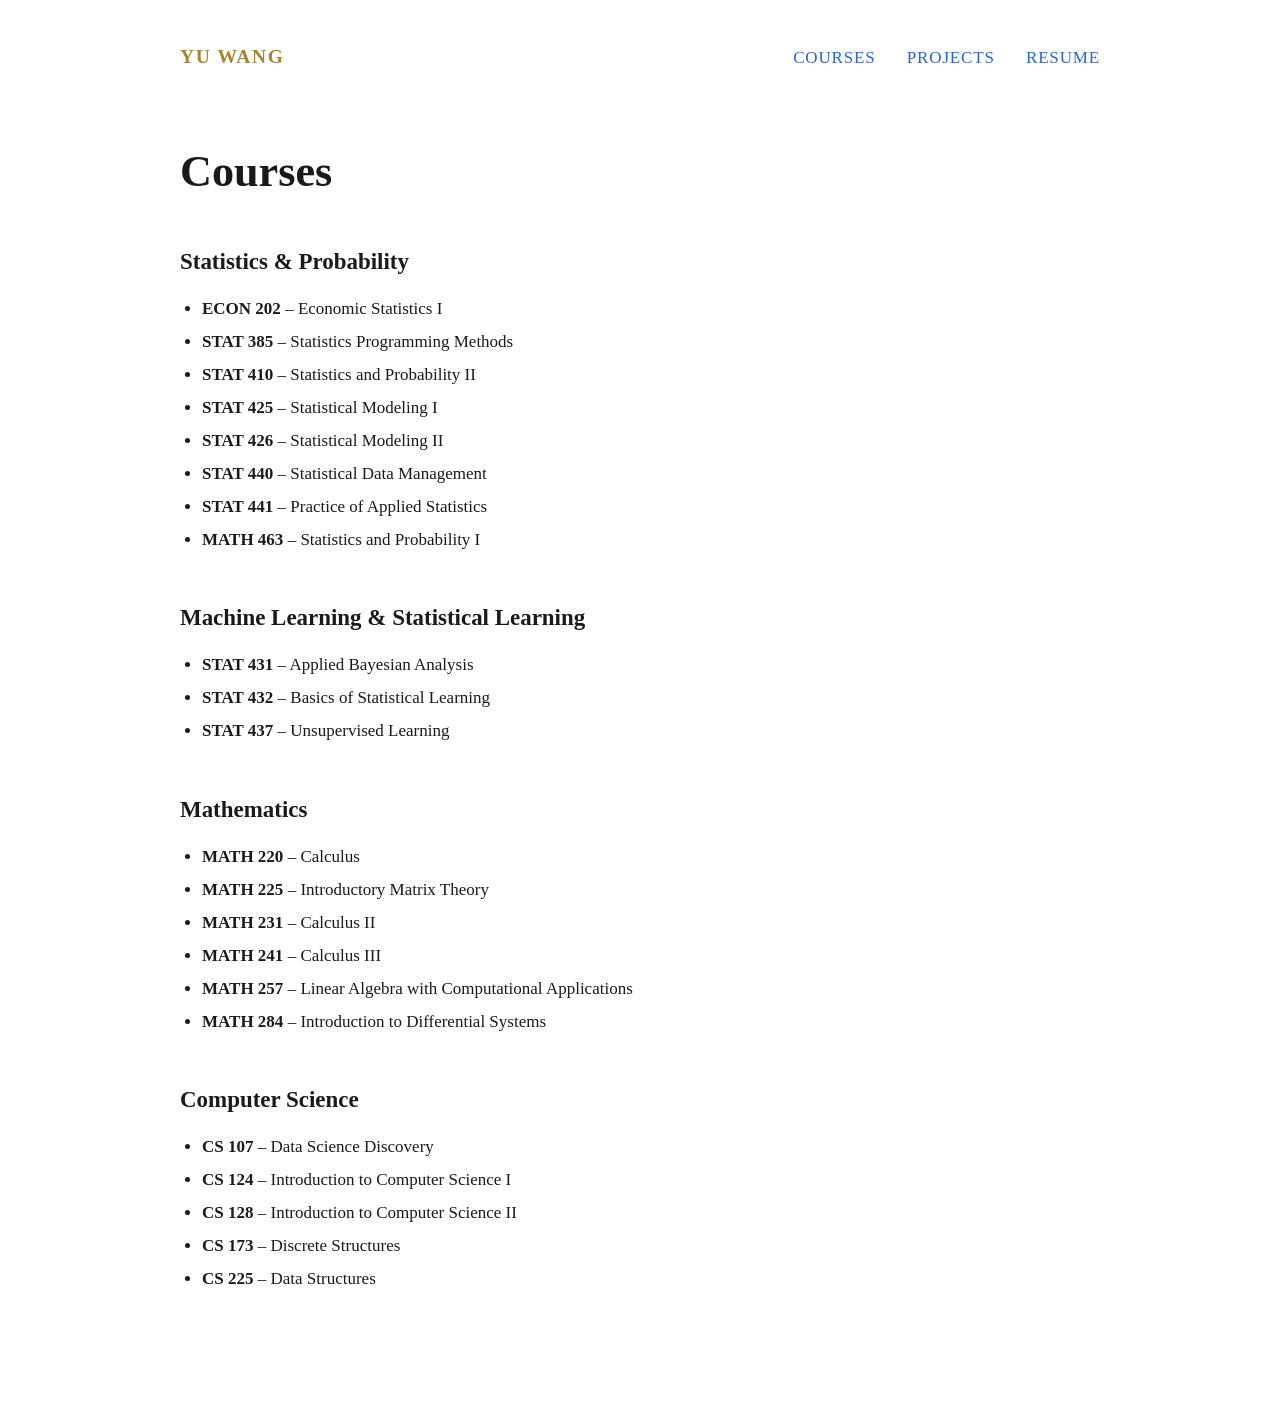
==== courses.html @ aae4cc12 "Initial commit: static portfolio site" ====
<!DOCTYPE html>
<html lang="en">
<head>
  <meta charset="UTF-8">
  <meta name="viewport" content="width=device-width, initial-scale=1.0">
  <title>Courses &middot; Yu Wang</title>
  <link rel="stylesheet" href="styles.css">
</head>
<body>
  <div class="container">
    <header class="topbar">
      <div class="site-name"><a href="index.html">Yu Wang</a></div>
      <nav class="nav">
        <a href="courses.html">Courses</a>
        <a href="projects.html">Projects</a>
        <a href="resume.html">Resume</a>
      </nav>
    </header>

    <main>
      <h1>Courses</h1>

      <h2>Statistics &amp; Probability</h2>
      <ul>
        <li><span class="course-num">ECON 202</span> &ndash; Economic Statistics I</li>
        <li><span class="course-num">STAT 385</span> &ndash; Statistics Programming Methods</li>
        <li><span class="course-num">STAT 410</span> &ndash; Statistics and Probability II</li>
        <li><span class="course-num">STAT 425</span> &ndash; Statistical Modeling I</li>
        <li><span class="course-num">STAT 426</span> &ndash; Statistical Modeling II</li>
        <li><span class="course-num">STAT 440</span> &ndash; Statistical Data Management</li>
        <li><span class="course-num">STAT 441</span> &ndash; Practice of Applied Statistics</li>
        <li><span class="course-num">MATH 463</span> &ndash; Statistics and Probability I</li>
      </ul>

      <h2>Machine Learning &amp; Statistical Learning</h2>
      <ul>
        <li><span class="course-num">STAT 431</span> &ndash; Applied Bayesian Analysis</li>
        <li><span class="course-num">STAT 432</span> &ndash; Basics of Statistical Learning</li>
        <li><span class="course-num">STAT 437</span> &ndash; Unsupervised Learning</li>
      </ul>

      <h2>Mathematics</h2>
      <ul>
        <li><span class="course-num">MATH 220</span> &ndash; Calculus</li>
        <li><span class="course-num">MATH 225</span> &ndash; Introductory Matrix Theory</li>
        <li><span class="course-num">MATH 231</span> &ndash; Calculus II</li>
        <li><span class="course-num">MATH 241</span> &ndash; Calculus III</li>
        <li><span class="course-num">MATH 257</span> &ndash; Linear Algebra with Computational Applications</li>
        <li><span class="course-num">MATH 284</span> &ndash; Introduction to Differential Systems</li>
      </ul>

      <h2>Computer Science</h2>
      <ul>
        <li><span class="course-num">CS 107</span> &ndash; Data Science Discovery</li>
        <li><span class="course-num">CS 124</span> &ndash; Introduction to Computer Science I</li>
        <li><span class="course-num">CS 128</span> &ndash; Introduction to Computer Science II</li>
        <li><span class="course-num">CS 173</span> &ndash; Discrete Structures</li>
        <li><span class="course-num">CS 225</span> &ndash; Data Structures</li>
      </ul>
    </main>
  </div>
</body>
</html>
---- styles.css ----
/* ---------- Base ---------- */
html {
  font-size: 17px;
}

body {
  font-family: Georgia, "Times New Roman", Times, serif;
  color: #1a1a1a;
  background: #ffffff;
  margin: 0;
  padding: 0;
  line-height: 1.7;
}

.container {
  max-width: 920px;
  margin: 0 auto;
  padding: 40px 40px 96px;
}

a {
  color: #2563eb;
  text-decoration: none;
}

a:hover {
  text-decoration: underline;
}

/* ---------- Top bar ---------- */
.topbar {
  display: flex;
  justify-content: space-between;
  align-items: baseline;
  flex-wrap: wrap;
  gap: 16px;
  margin: 0 0 72px;
}

.site-name {
  font-size: 1.15rem;
  font-weight: bold;
  letter-spacing: 0.08em;
  color: #A8842C;
  text-transform: uppercase;
}

.site-name a {
  color: inherit;
}

.site-name a:hover {
  text-decoration: none;
  color: #8e6f24;
}

.nav {
  font-size: 1rem;
  letter-spacing: 0.05em;
}

.nav a {
  margin-left: 26px;
  text-transform: uppercase;
}

.nav a:first-child {
  margin-left: 0;
}

.nav a:hover {
  color: #1e40af;
}

/* ---------- Headings ---------- */
h1 {
  font-size: 2.6rem;
  font-weight: bold;
  margin: 0 0 32px;
  line-height: 1.2;
}

h2 {
  font-size: 1.35rem;
  font-weight: bold;
  margin: 44px 0 14px;
}

/* ---------- Content ---------- */
p {
  margin: 0 0 18px;
}

ul {
  padding-left: 22px;
  margin: 0 0 18px;
}

li {
  margin-bottom: 4px;
}

.muted {
  color: #777;
}

/* Course number styling */
.course-num {
  font-weight: bold;
}

/* ---------- Projects ---------- */
.project {
  margin-bottom: 2em;
}

.project-title {
  font-weight: bold;
  font-family: Georgia, "Times New Roman", Times, serif;
  font-size: 1.15em;
  margin: 0 0 0.3em;
}

.project-context {
  font-style: italic;
  color: #666;
  font-size: 0.95em;
  margin: 0 0 0.3em;
}

.project-desc {
  margin: 0;
}

/* ---------- Avatar ---------- */
.avatar {
  float: right;
  width: 190px;
  height: 190px;
  border-radius: 50%;
  object-fit: cover;
  object-position: center 20%;
  margin: 0 0 16px 28px;
  border: 1px solid #e5e5e5;
  shape-outside: circle(50%);
}

.intro p {
  margin-bottom: 1.1em;
}

.intro::after {
  content: "";
  display: block;
  clear: both;
}

/* ---------- Responsive ---------- */
@media (max-width: 600px) {
  html {
    font-size: 16px;
  }

  .container {
    padding: 28px 22px 64px;
  }

  .topbar {
    margin-bottom: 44px;
  }

  .nav a {
    margin-left: 16px;
  }

  h1 {
    font-size: 2rem;
  }

  .avatar {
    float: none;
    display: block;
    margin: 0 auto 24px;
    width: 170px;
    height: 170px;
    shape-outside: none;
  }
}
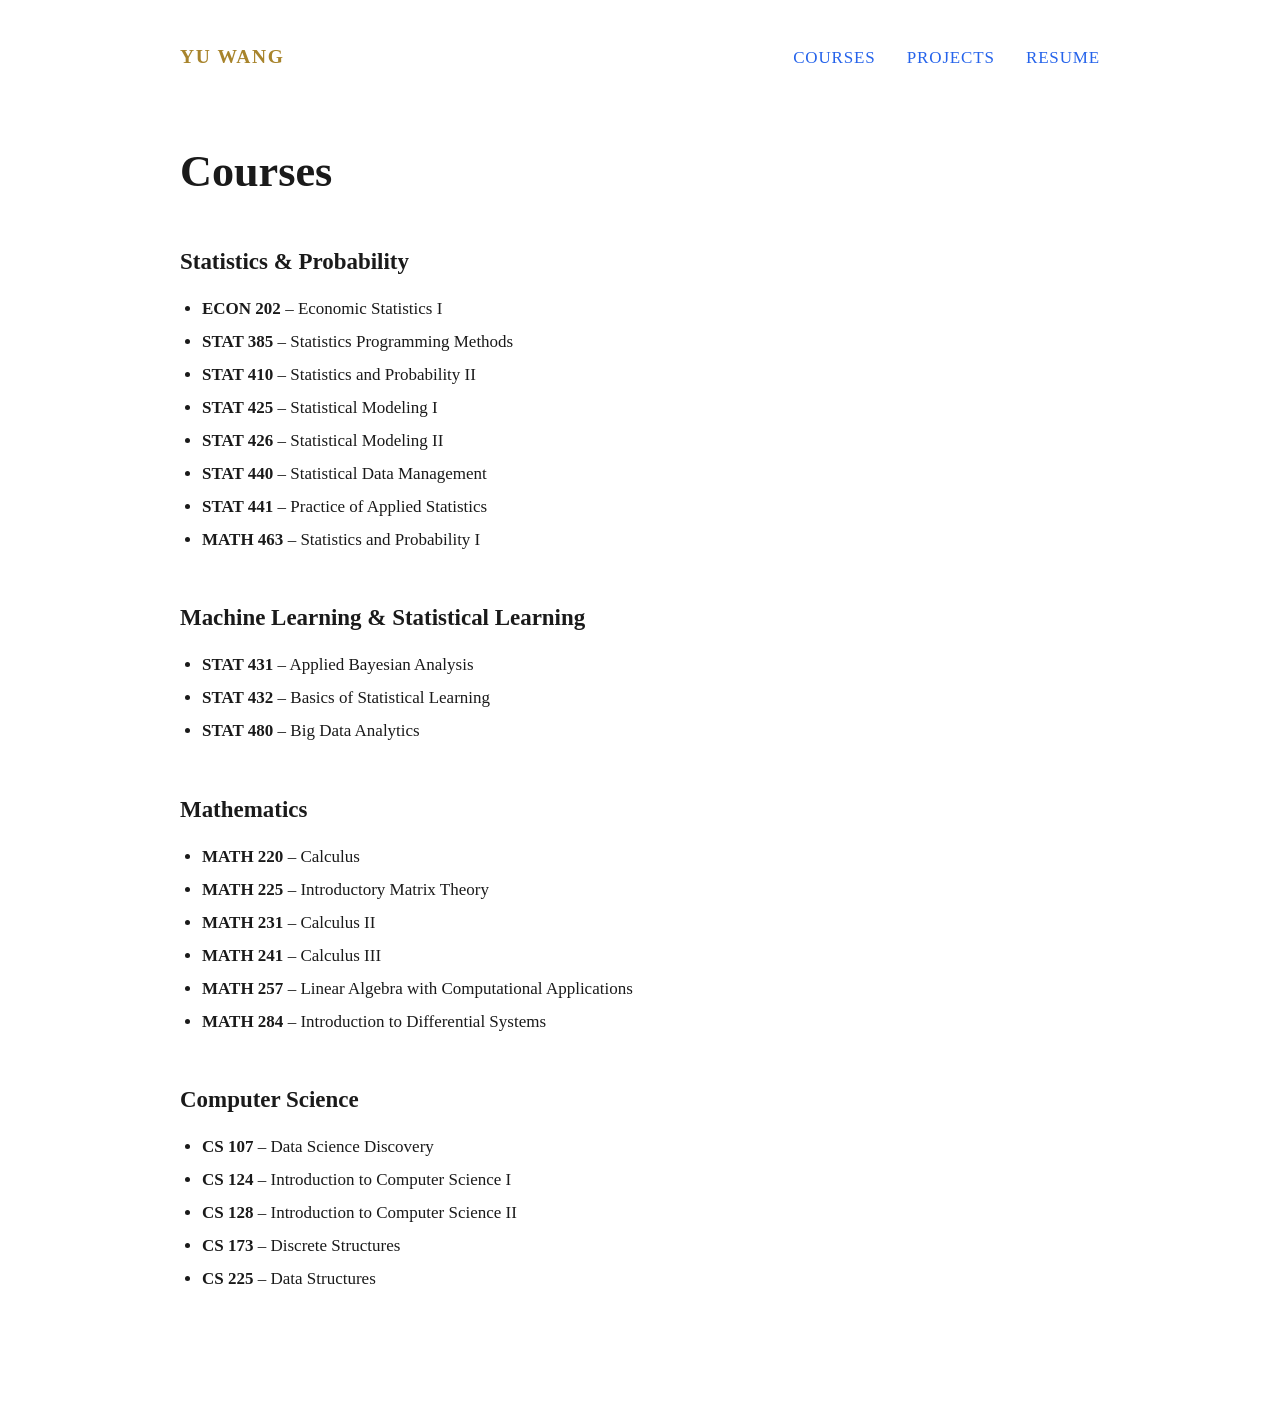
==== commit 3859fefa: "Update courses: remove STAT 437, add STAT 480" ====
--- a/courses.html
+++ b/courses.html
@@ -36,7 +36,7 @@
       <ul>
         <li><span class="course-num">STAT 431</span> &ndash; Applied Bayesian Analysis</li>
         <li><span class="course-num">STAT 432</span> &ndash; Basics of Statistical Learning</li>
-        <li><span class="course-num">STAT 437</span> &ndash; Unsupervised Learning</li>
+        <li><span class="course-num">STAT 480</span> &ndash; Big Data Analytics</li>
       </ul>
 
       <h2>Mathematics</h2>
--- a/styles.css
+++ b/styles.css
@@ -107,6 +107,61 @@
 /* Course number styling */
 .course-num {
   font-weight: bold;
+}
+
+/* ---------- Resume ---------- */
+.resume-meta {
+  margin: 0 0 8px;
+  color: #444;
+}
+
+.resume-actions {
+  margin: 0 0 32px;
+}
+
+.resume-section {
+  margin-bottom: 28px;
+}
+
+.resume-entry {
+  margin-bottom: 18px;
+}
+
+.resume-entry-head {
+  display: flex;
+  justify-content: space-between;
+  align-items: baseline;
+  flex-wrap: wrap;
+  gap: 8px;
+  margin: 0;
+}
+
+.resume-entry-title {
+  font-weight: bold;
+}
+
+.resume-entry-date {
+  color: #555;
+  font-style: italic;
+}
+
+.resume-entry-sub {
+  display: flex;
+  justify-content: space-between;
+  align-items: baseline;
+  flex-wrap: wrap;
+  gap: 8px;
+  font-style: italic;
+  color: #444;
+  margin: 0 0 6px;
+}
+
+.resume-entry ul {
+  margin: 6px 0 0;
+}
+
+.resume-entry ul li {
+  margin-bottom: 4px;
 }
 
 /* ---------- Projects ---------- */
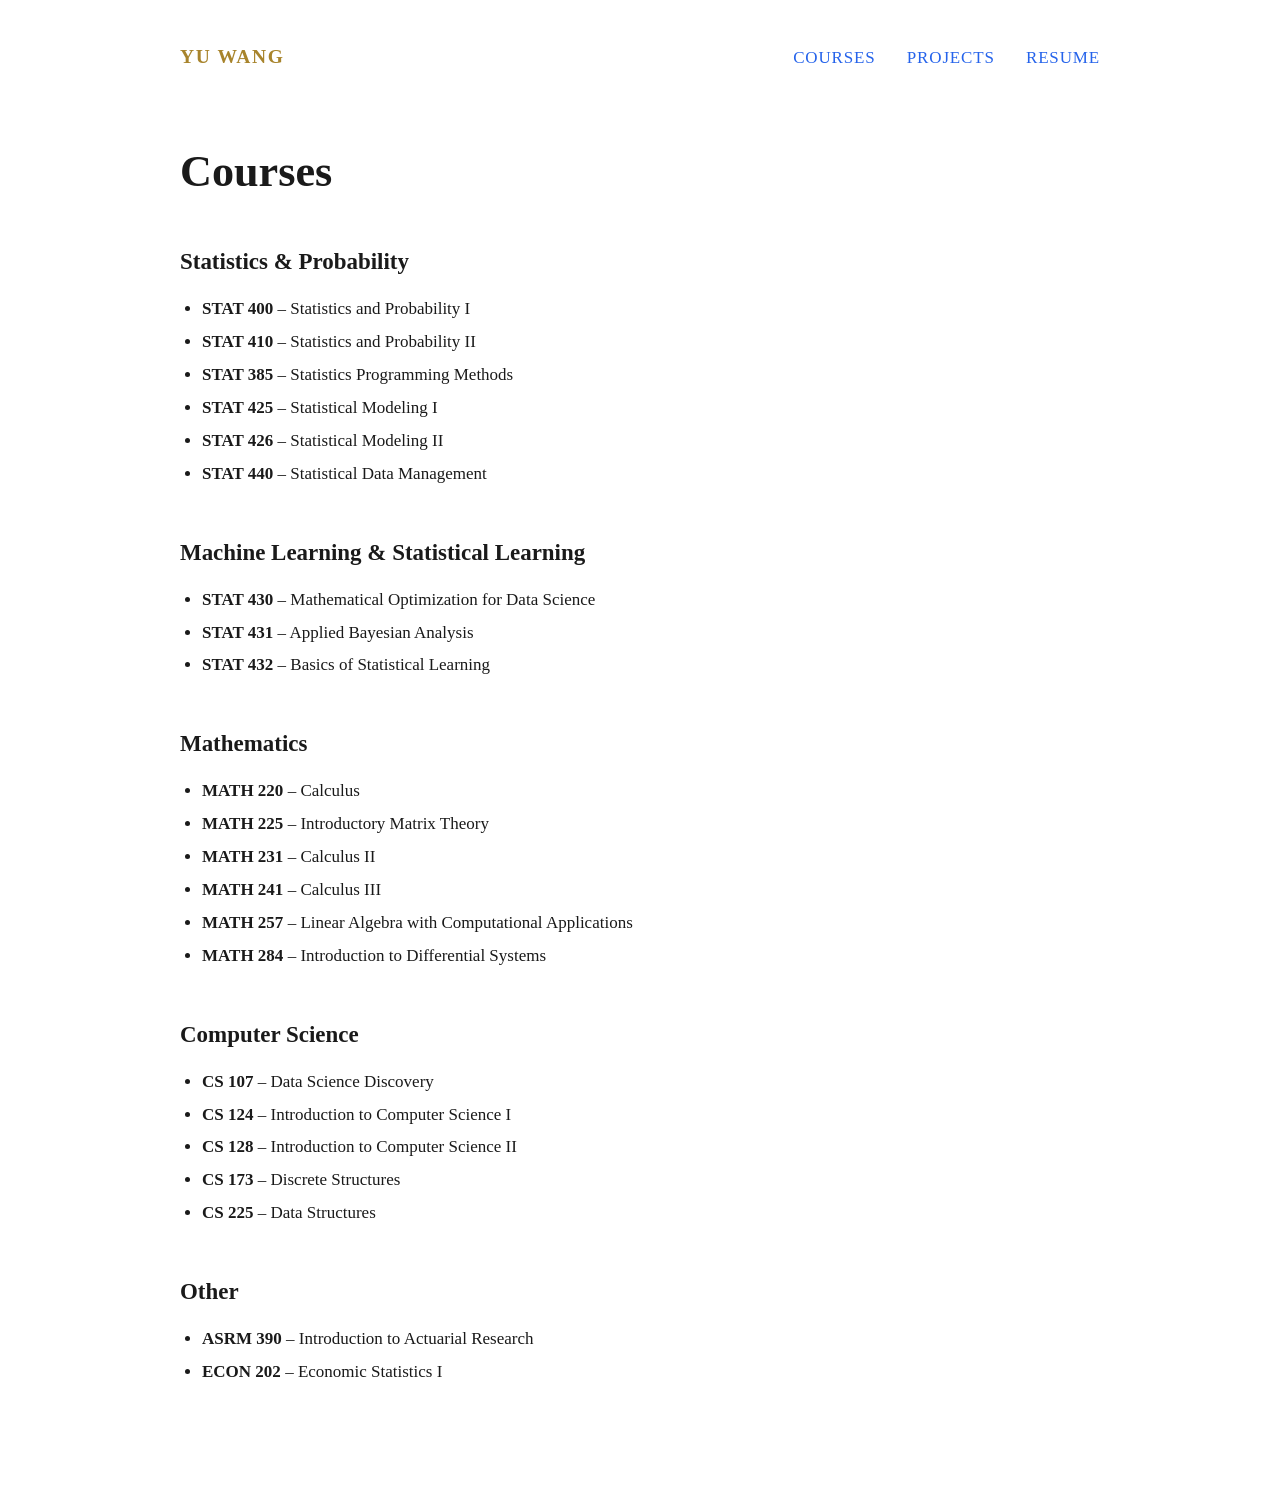
==== commit d85a8b4e: "Update coursework listing Co-Authored-By: Claude Opus 5 <noreply@anthropic.com>" ====
--- a/courses.html
+++ b/courses.html
@@ -22,21 +22,19 @@
 
       <h2>Statistics &amp; Probability</h2>
       <ul>
-        <li><span class="course-num">ECON 202</span> &ndash; Economic Statistics I</li>
+        <li><span class="course-num">STAT 400</span> &ndash; Statistics and Probability I</li>
+        <li><span class="course-num">STAT 410</span> &ndash; Statistics and Probability II</li>
         <li><span class="course-num">STAT 385</span> &ndash; Statistics Programming Methods</li>
-        <li><span class="course-num">STAT 410</span> &ndash; Statistics and Probability II</li>
         <li><span class="course-num">STAT 425</span> &ndash; Statistical Modeling I</li>
         <li><span class="course-num">STAT 426</span> &ndash; Statistical Modeling II</li>
         <li><span class="course-num">STAT 440</span> &ndash; Statistical Data Management</li>
-        <li><span class="course-num">STAT 441</span> &ndash; Practice of Applied Statistics</li>
-        <li><span class="course-num">MATH 463</span> &ndash; Statistics and Probability I</li>
       </ul>
 
       <h2>Machine Learning &amp; Statistical Learning</h2>
       <ul>
+        <li><span class="course-num">STAT 430</span> &ndash; Mathematical Optimization for Data Science</li>
         <li><span class="course-num">STAT 431</span> &ndash; Applied Bayesian Analysis</li>
         <li><span class="course-num">STAT 432</span> &ndash; Basics of Statistical Learning</li>
-        <li><span class="course-num">STAT 480</span> &ndash; Big Data Analytics</li>
       </ul>
 
       <h2>Mathematics</h2>
@@ -57,6 +55,12 @@
         <li><span class="course-num">CS 173</span> &ndash; Discrete Structures</li>
         <li><span class="course-num">CS 225</span> &ndash; Data Structures</li>
       </ul>
+
+      <h2>Other</h2>
+      <ul>
+        <li><span class="course-num">ASRM 390</span> &ndash; Introduction to Actuarial Research</li>
+        <li><span class="course-num">ECON 202</span> &ndash; Economic Statistics I</li>
+      </ul>
     </main>
   </div>
 </body>
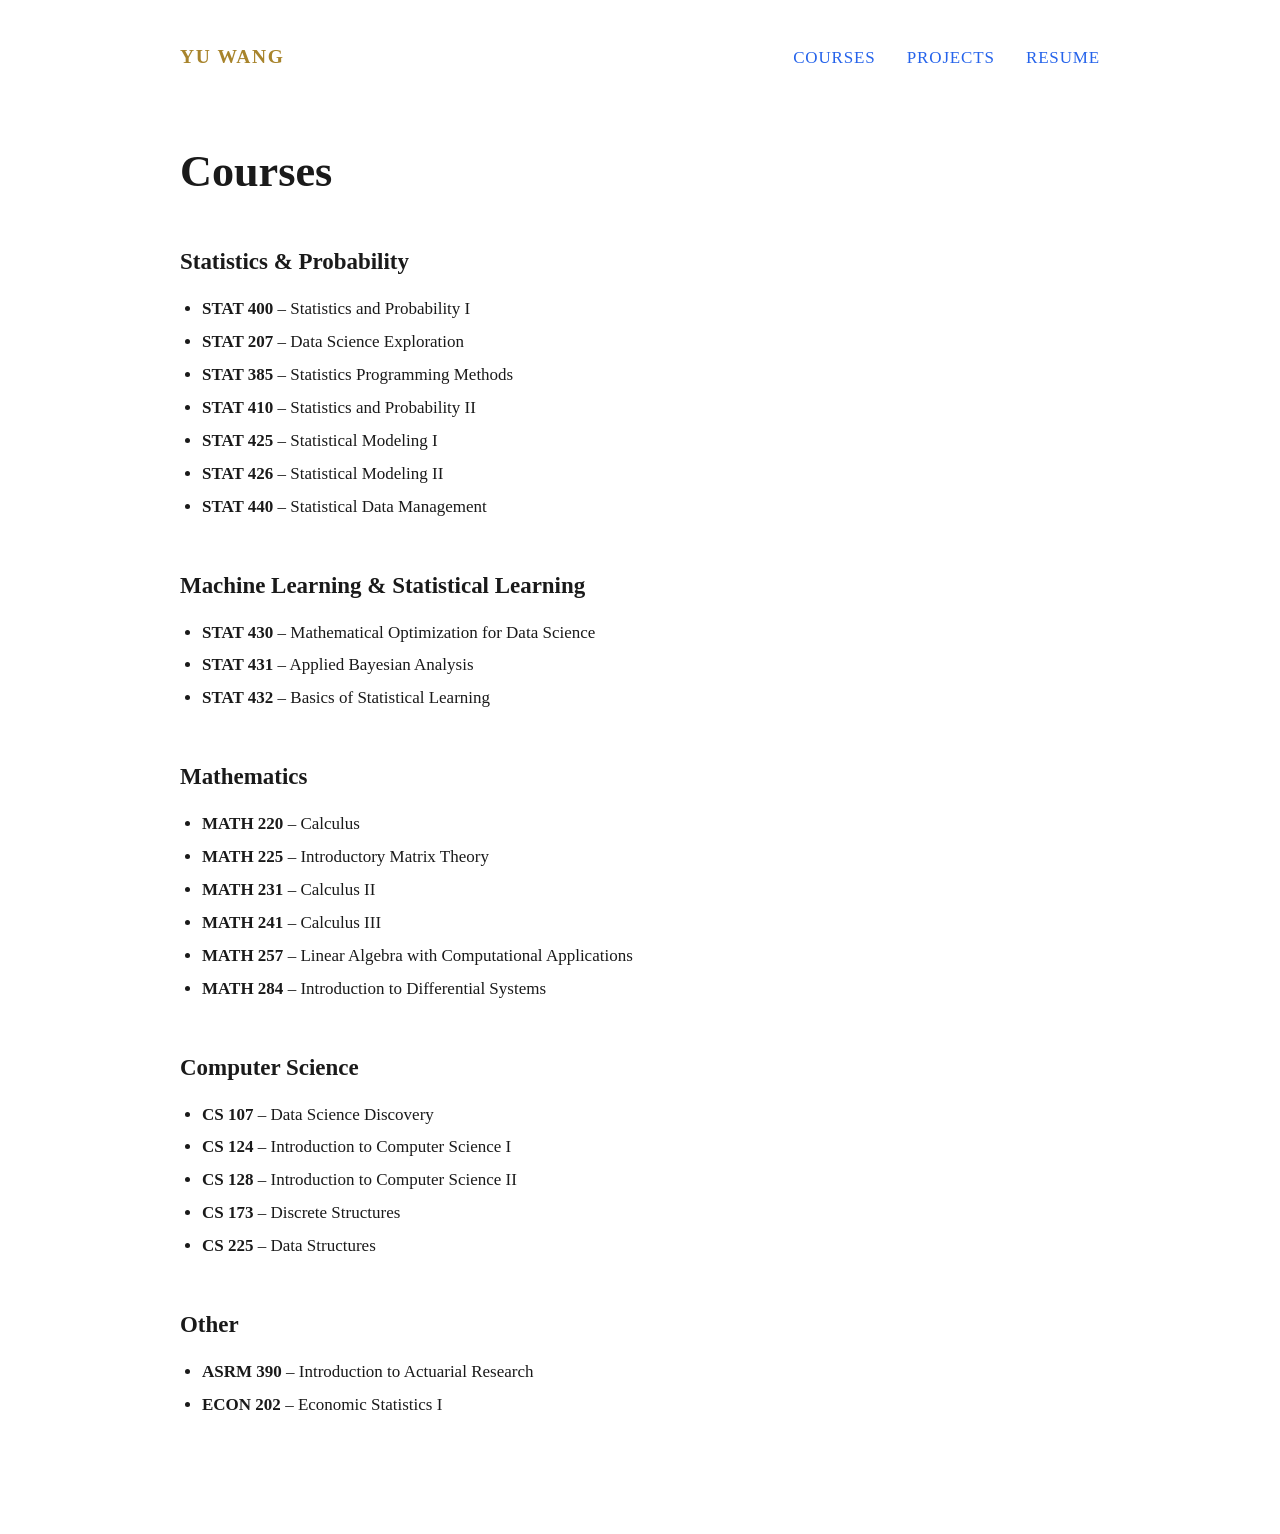
==== commit 4feadd30: "Add STAT 207 and reorder Statistics & Probability courses Co-Authored-By: Claude Opus 5 <noreply@ant" ====
--- a/courses.html
+++ b/courses.html
@@ -23,8 +23,9 @@
       <h2>Statistics &amp; Probability</h2>
       <ul>
         <li><span class="course-num">STAT 400</span> &ndash; Statistics and Probability I</li>
+        <li><span class="course-num">STAT 207</span> &ndash; Data Science Exploration</li>
+        <li><span class="course-num">STAT 385</span> &ndash; Statistics Programming Methods</li>
         <li><span class="course-num">STAT 410</span> &ndash; Statistics and Probability II</li>
-        <li><span class="course-num">STAT 385</span> &ndash; Statistics Programming Methods</li>
         <li><span class="course-num">STAT 425</span> &ndash; Statistical Modeling I</li>
         <li><span class="course-num">STAT 426</span> &ndash; Statistical Modeling II</li>
         <li><span class="course-num">STAT 440</span> &ndash; Statistical Data Management</li>
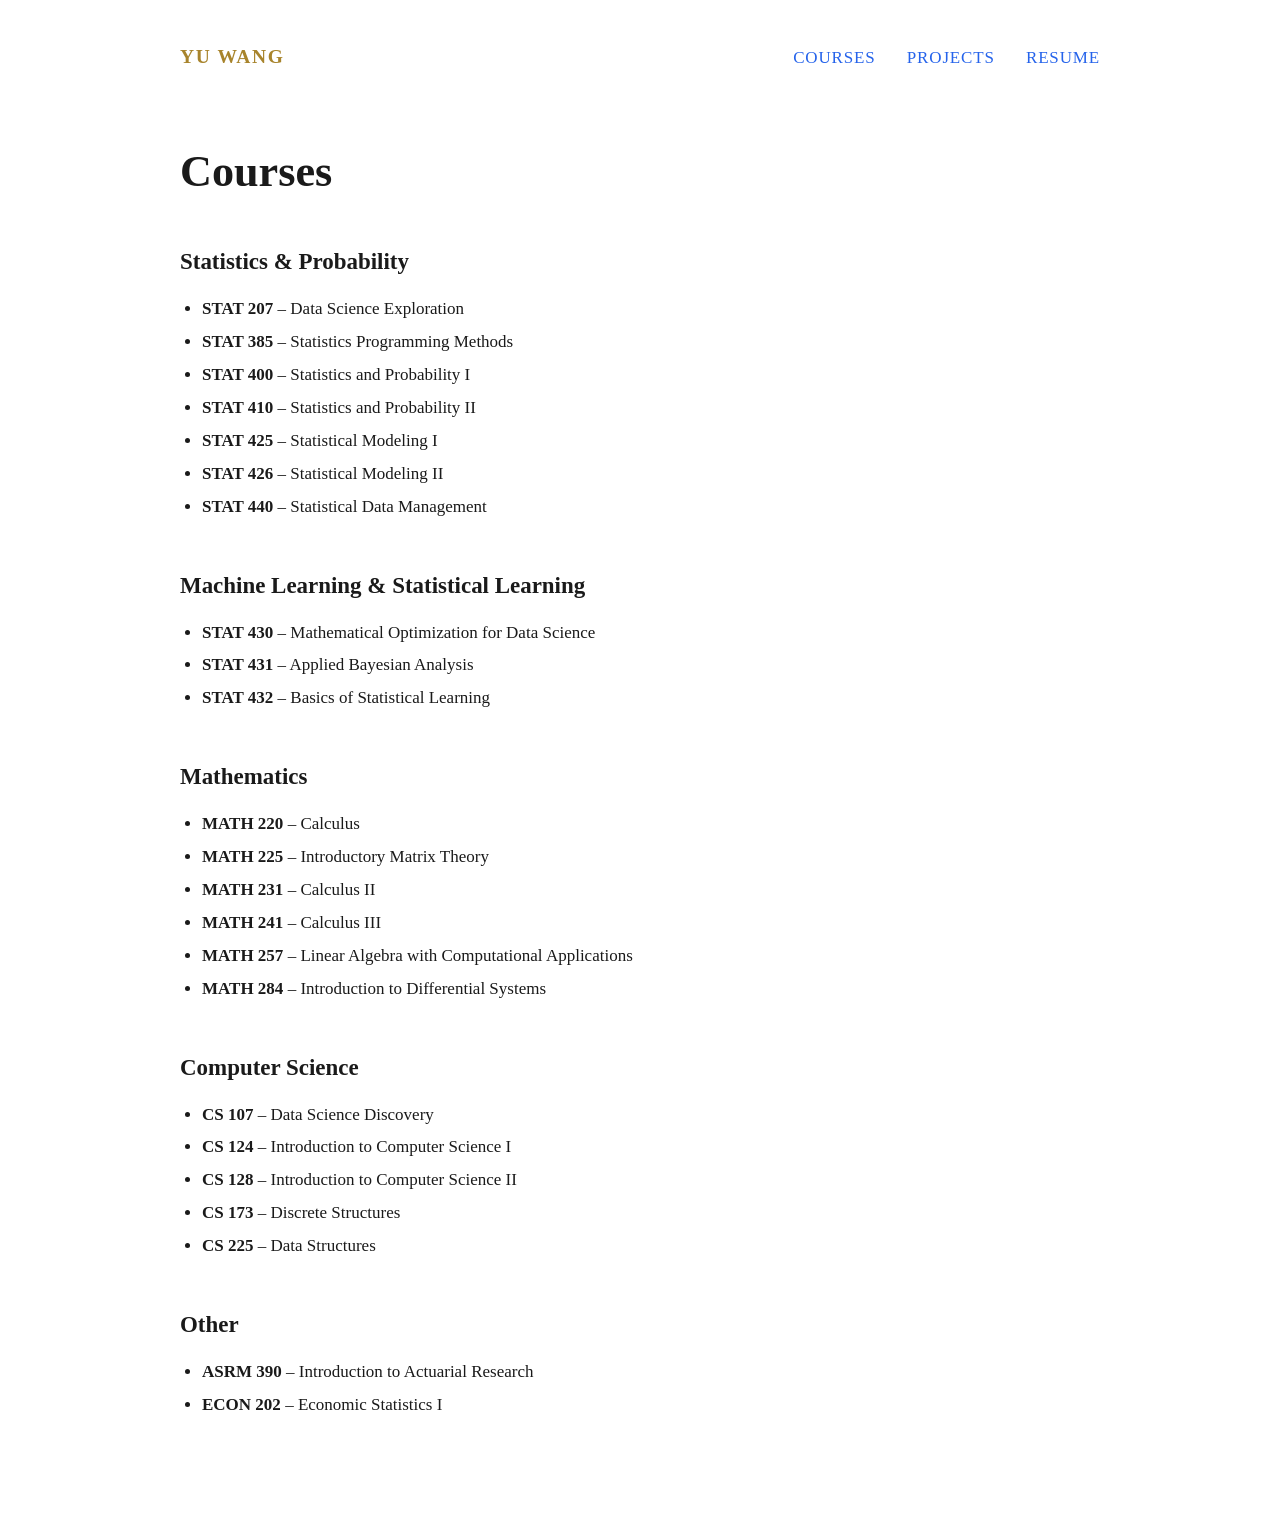
==== commit 07177077: "Reorder Statistics & Probability courses Co-Authored-By: Claude Opus 5 <noreply@anthropic.com>" ====
--- a/courses.html
+++ b/courses.html
@@ -22,9 +22,9 @@
 
       <h2>Statistics &amp; Probability</h2>
       <ul>
-        <li><span class="course-num">STAT 400</span> &ndash; Statistics and Probability I</li>
         <li><span class="course-num">STAT 207</span> &ndash; Data Science Exploration</li>
         <li><span class="course-num">STAT 385</span> &ndash; Statistics Programming Methods</li>
+        <li><span class="course-num">STAT 400</span> &ndash; Statistics and Probability I</li>
         <li><span class="course-num">STAT 410</span> &ndash; Statistics and Probability II</li>
         <li><span class="course-num">STAT 425</span> &ndash; Statistical Modeling I</li>
         <li><span class="course-num">STAT 426</span> &ndash; Statistical Modeling II</li>
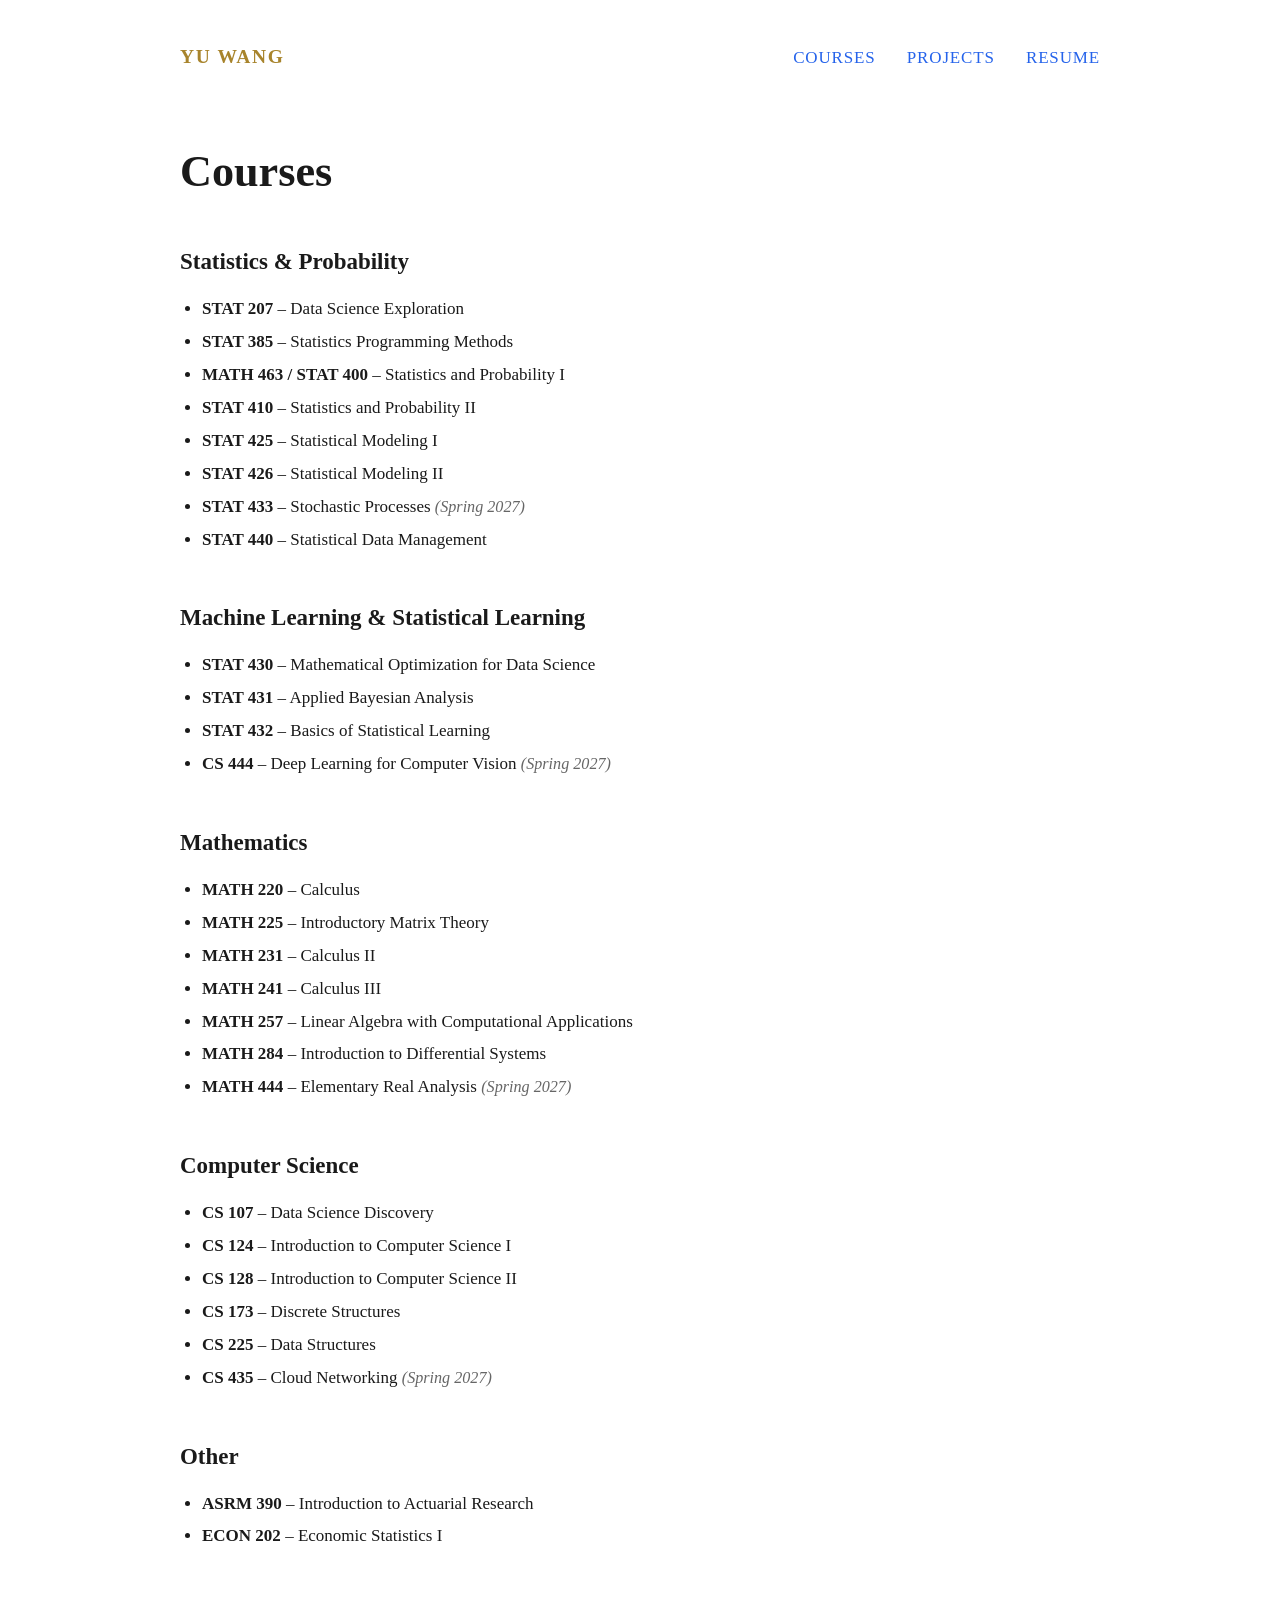
==== commit 24346f43: "Courses: add Spring 2027 courses, list STAT 400 as MATH 463 / STAT 400 Co-Authored-By: Claude Opus 5" ====
--- a/courses.html
+++ b/courses.html
@@ -24,10 +24,11 @@
       <ul>
         <li><span class="course-num">STAT 207</span> &ndash; Data Science Exploration</li>
         <li><span class="course-num">STAT 385</span> &ndash; Statistics Programming Methods</li>
-        <li><span class="course-num">STAT 400</span> &ndash; Statistics and Probability I</li>
+        <li><span class="course-num">MATH 463 / STAT 400</span> &ndash; Statistics and Probability I</li>
         <li><span class="course-num">STAT 410</span> &ndash; Statistics and Probability II</li>
         <li><span class="course-num">STAT 425</span> &ndash; Statistical Modeling I</li>
         <li><span class="course-num">STAT 426</span> &ndash; Statistical Modeling II</li>
+        <li><span class="course-num">STAT 433</span> &ndash; Stochastic Processes <span class="course-term">(Spring 2027)</span></li>
         <li><span class="course-num">STAT 440</span> &ndash; Statistical Data Management</li>
       </ul>
 
@@ -36,6 +37,7 @@
         <li><span class="course-num">STAT 430</span> &ndash; Mathematical Optimization for Data Science</li>
         <li><span class="course-num">STAT 431</span> &ndash; Applied Bayesian Analysis</li>
         <li><span class="course-num">STAT 432</span> &ndash; Basics of Statistical Learning</li>
+        <li><span class="course-num">CS 444</span> &ndash; Deep Learning for Computer Vision <span class="course-term">(Spring 2027)</span></li>
       </ul>
 
       <h2>Mathematics</h2>
@@ -46,6 +48,7 @@
         <li><span class="course-num">MATH 241</span> &ndash; Calculus III</li>
         <li><span class="course-num">MATH 257</span> &ndash; Linear Algebra with Computational Applications</li>
         <li><span class="course-num">MATH 284</span> &ndash; Introduction to Differential Systems</li>
+        <li><span class="course-num">MATH 444</span> &ndash; Elementary Real Analysis <span class="course-term">(Spring 2027)</span></li>
       </ul>
 
       <h2>Computer Science</h2>
@@ -55,6 +58,7 @@
         <li><span class="course-num">CS 128</span> &ndash; Introduction to Computer Science II</li>
         <li><span class="course-num">CS 173</span> &ndash; Discrete Structures</li>
         <li><span class="course-num">CS 225</span> &ndash; Data Structures</li>
+        <li><span class="course-num">CS 435</span> &ndash; Cloud Networking <span class="course-term">(Spring 2027)</span></li>
       </ul>
 
       <h2>Other</h2>
--- a/styles.css
+++ b/styles.css
@@ -107,6 +107,15 @@
 /* Course number styling */
 .course-num {
   font-weight: bold;
+}
+
+/* Term label after a course title, e.g. "(Spring 2027)" for planned courses.
+   Same muted italic as .project-context; nowrap keeps "Spring 2027" on one line on phones. */
+.course-term {
+  color: #666;
+  font-style: italic;
+  font-size: 0.95em;
+  white-space: nowrap;
 }
 
 /* ---------- Resume ---------- */
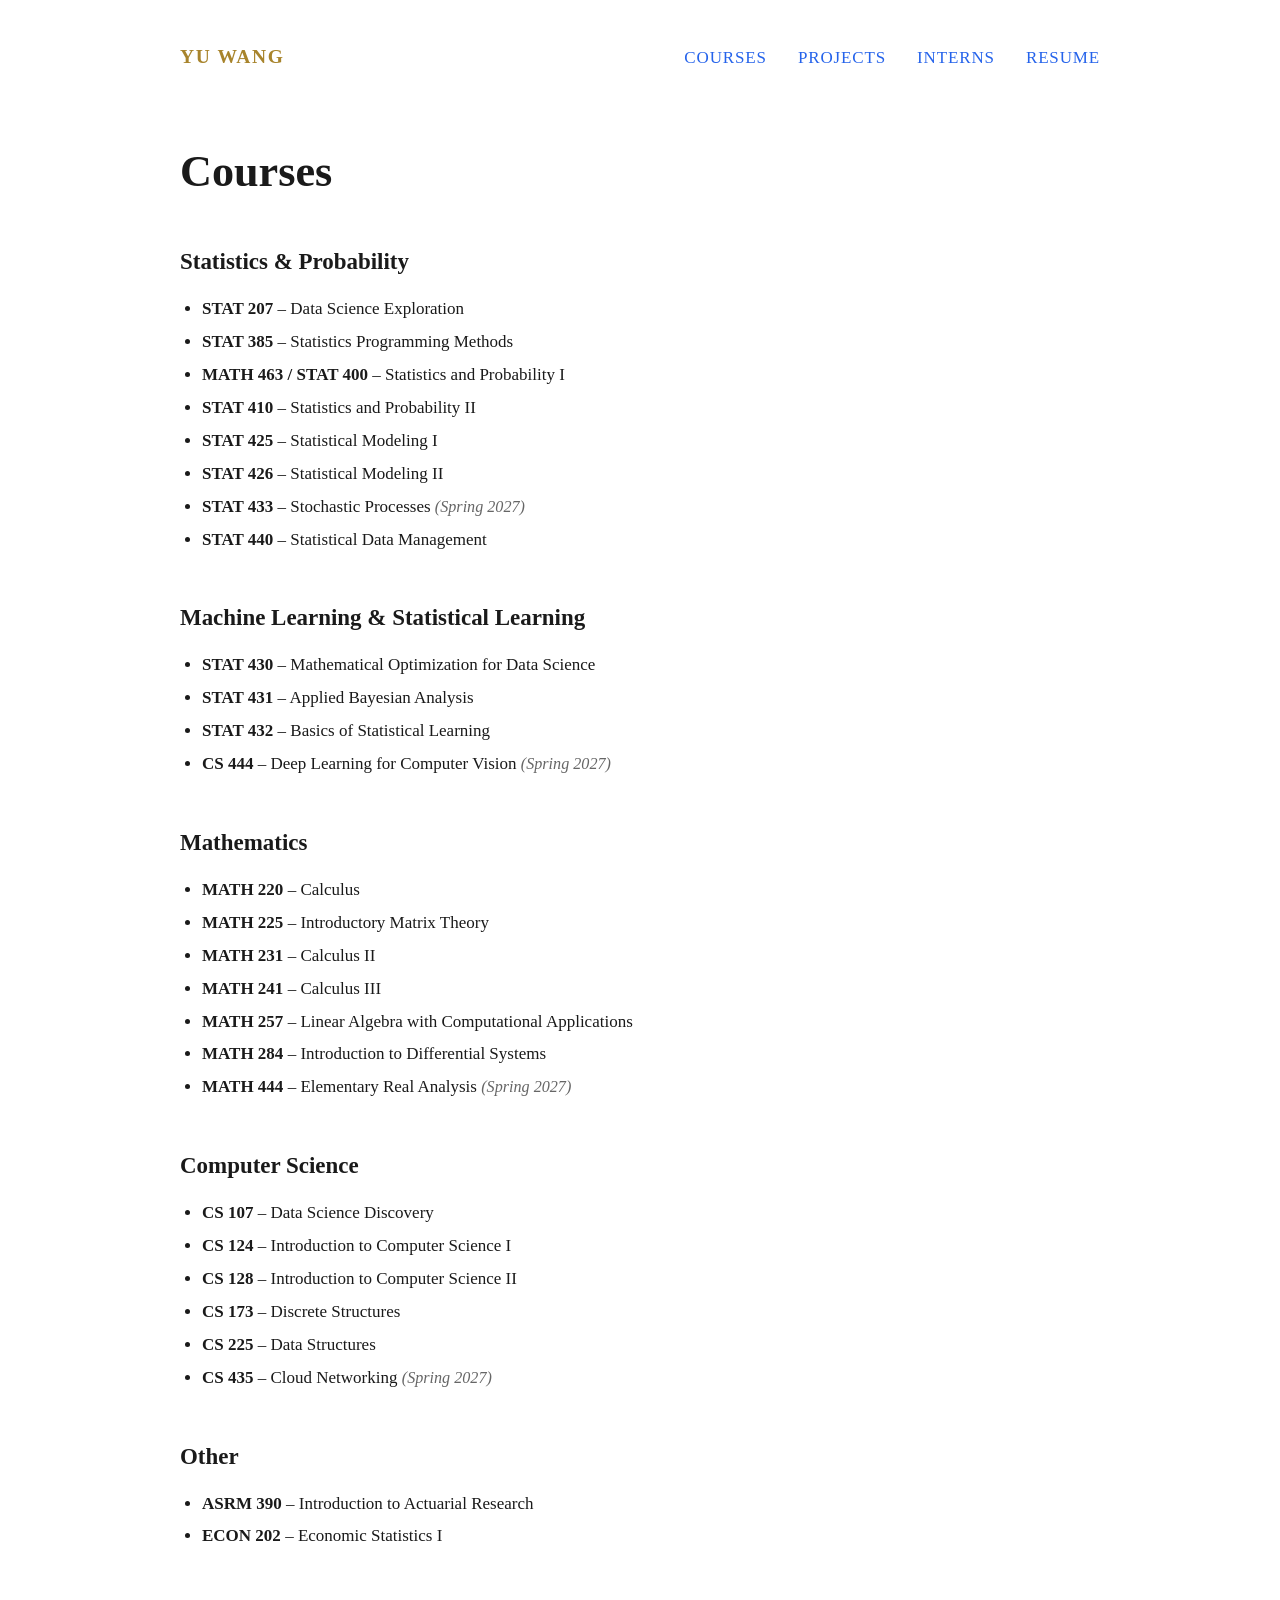
==== commit c3f380fa: "Add Interns page with Aon internship and link it in the nav Co-Authored-By: Claude Opus 5.5 <noreply" ====
--- a/courses.html
+++ b/courses.html
@@ -13,6 +13,7 @@
       <nav class="nav">
         <a href="courses.html">Courses</a>
         <a href="projects.html">Projects</a>
+        <a href="interns.html">Interns</a>
         <a href="resume.html">Resume</a>
       </nav>
     </header>
--- a/styles.css
+++ b/styles.css
@@ -194,6 +194,13 @@
 
 .project-desc {
   margin: 0;
+}
+
+/* Attachment link line under a project description, e.g. "Report (PDF)".
+   Small top gap so it reads as part of the same project block. */
+.project-links {
+  margin: 0.3em 0 0;
+  font-size: 0.95em;
 }
 
 /* ---------- Avatar ---------- */
@@ -233,8 +240,19 @@
     margin-bottom: 44px;
   }
 
+  /* Four nav items: slightly smaller type and a flex gap so they fit on one
+     line at ~375px, and wrap into tidy rows (no stray indent) on narrower screens. */
+  .nav {
+    display: flex;
+    flex-wrap: wrap;
+    column-gap: 14px;
+    row-gap: 2px;
+    font-size: 0.9rem;
+    letter-spacing: 0.03em;
+  }
+
   .nav a {
-    margin-left: 16px;
+    margin-left: 0;
   }
 
   h1 {
